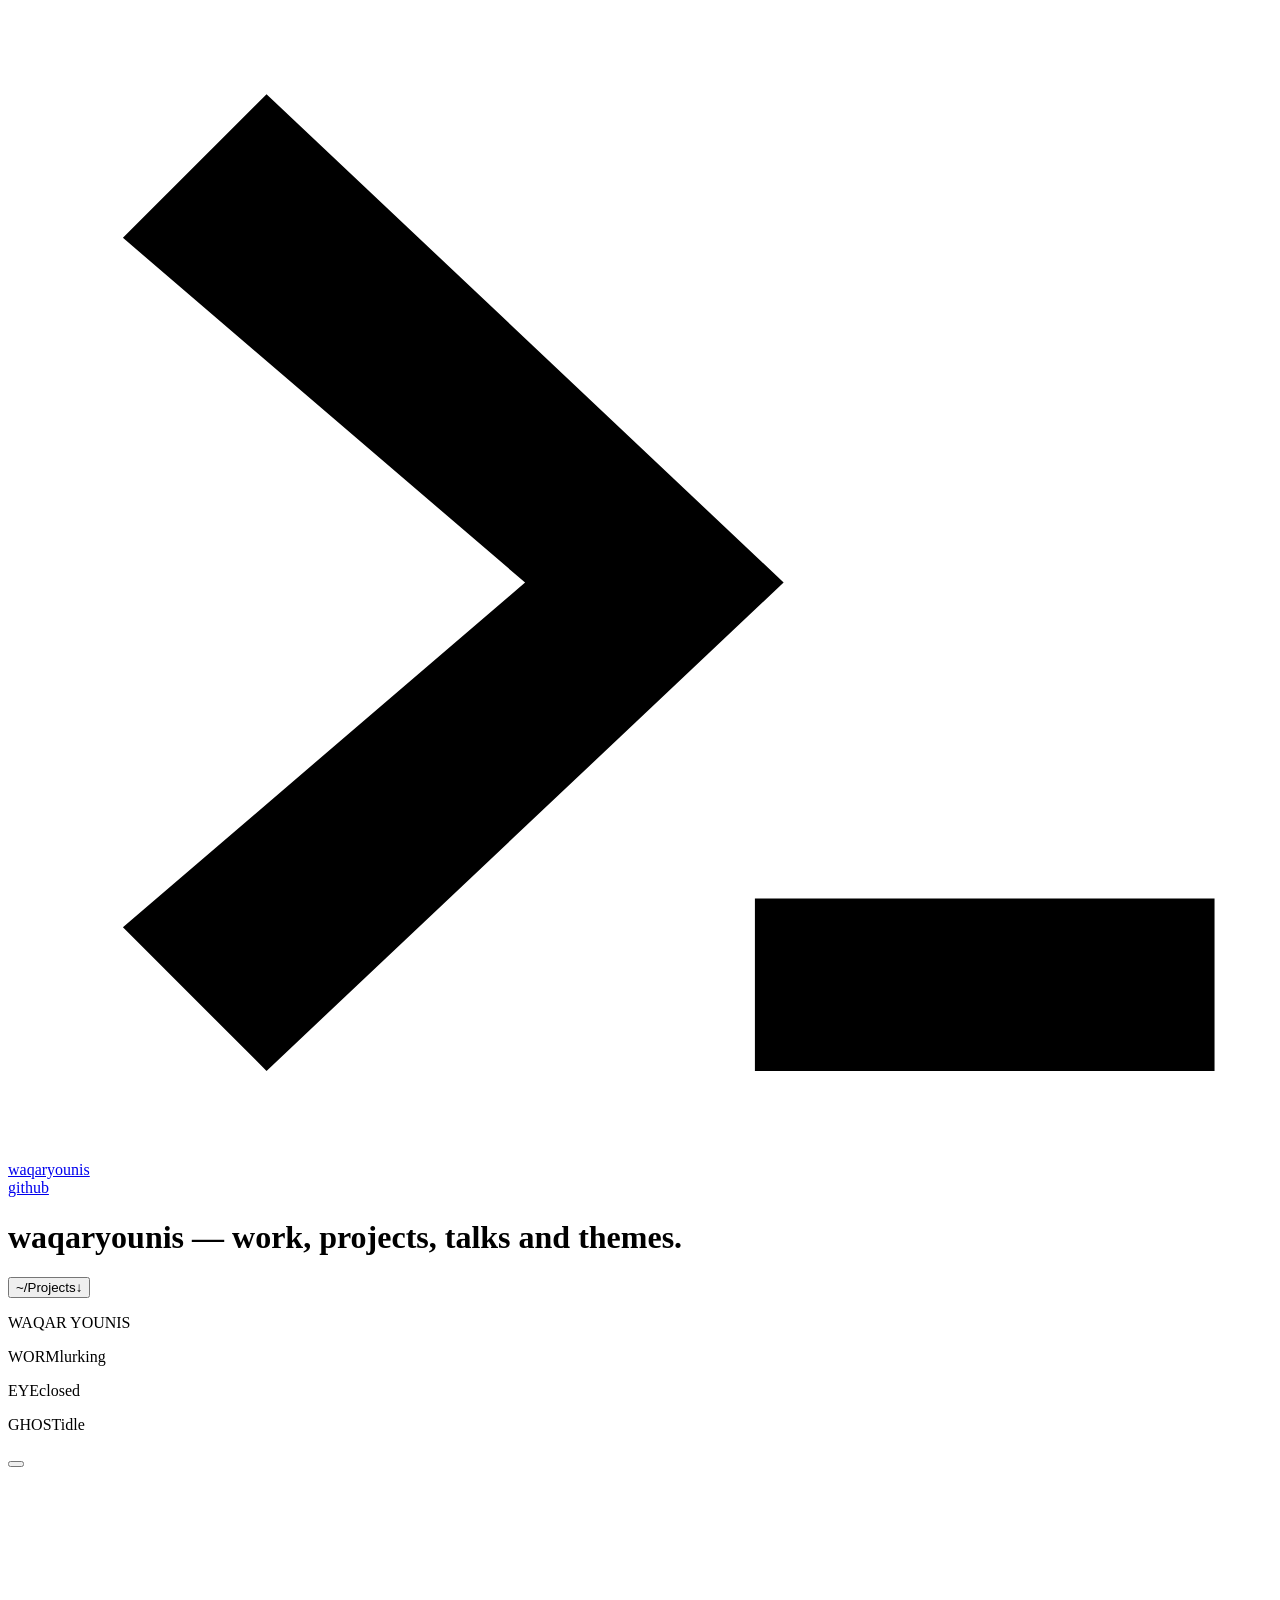
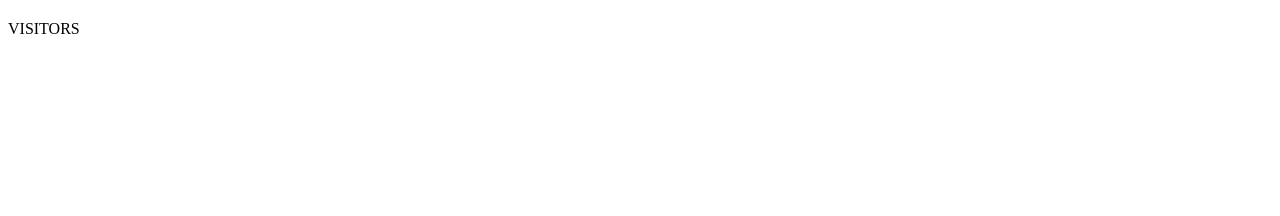
==== site/index.html @ 633fd1b9 "feat: personalize portfolio for Waqar Younis - Fill portfolio.config.json: about, links, work histor" ====
<!doctype html>
<html lang="en">
<head>
<meta charset="utf-8">
<meta name="viewport" content="width=device-width, initial-scale=1">
<title>waqaryounis</title>
<meta name="description" content="waqaryounis — work, projects, talks and themes, opened in an editor.">
<link rel="icon" href="/favicon.svg" type="image/svg+xml">
<link rel="stylesheet" href="/intros/shared/frame.css">
<link rel="stylesheet" href="editor.css">
</head>
<body>
<main class="stage">
  <header class="frame-top">
    <a class="brand" href="/" data-tip="back to the intro"><svg viewBox="0 0 88 80" aria-hidden="true"><path d="M8 16L36 40L8 64L18 74L54 40L18 6Z"/><path d="M52 62H84V74H52Z"/></svg><span>waqaryounis</span></a>
    <nav class="switch is-solo" aria-label="Elsewhere"><a href="https://github.com/suhaanrbr" rel="me">github</a></nav>
  </header>

  <h1 class="sr-only">waqaryounis — work, projects, talks and themes.</h1>

  <section class="editor" aria-label="Editor">
    <button class="tabline" type="button" aria-expanded="false" aria-controls="tree"><span class="tab-dir">~/Projects</span><span class="tab-file"></span><span class="tab-toggle" aria-hidden="true">↓</span></button>
    <nav class="wheel" id="tree" aria-label="Projects, themes and the log"></nav>
    <div class="pane">
      <p class="winbar"></p>
      <div class="buffer" tabindex="0" aria-live="polite"></div>
      <div class="eye-host" aria-hidden="true"></div>
    </div>
  </section>

  <div class="bar">
    <p class="bar-id" aria-hidden="true"><span class="bar-title">WAQAR YOUNIS</span><span class="bar-sub"><span class="cmd"></span><span class="hunt"></span><span class="keys"></span></span></p>
    <div class="bar-cols" aria-hidden="true"></div>
    <div class="bar-state" aria-hidden="true">
      <p class="col"><span class="label">WORM</span><span class="value" data-k="worm">lurking</span></p>
      <p class="col"><span class="label">EYE</span><span class="value" data-k="eye">closed</span></p>
      <p class="col"><span class="label">GHOST</span><span class="value" data-k="ghost">idle</span></p>
    </div>
    <button class="den" type="button" aria-label="worm" aria-pressed="false" data-tip="wake the worm"></button>
    <p class="bar-graph" aria-hidden="true"><span class="label span">VISITORS</span><span class="value end"></span><canvas></canvas></p>
  </div>
  <div class="desk" aria-hidden="true"></div>
</main>
<canvas class="overlay" aria-hidden="true"></canvas>
<script type="module" src="editor.js"></script>
</body>
</html>
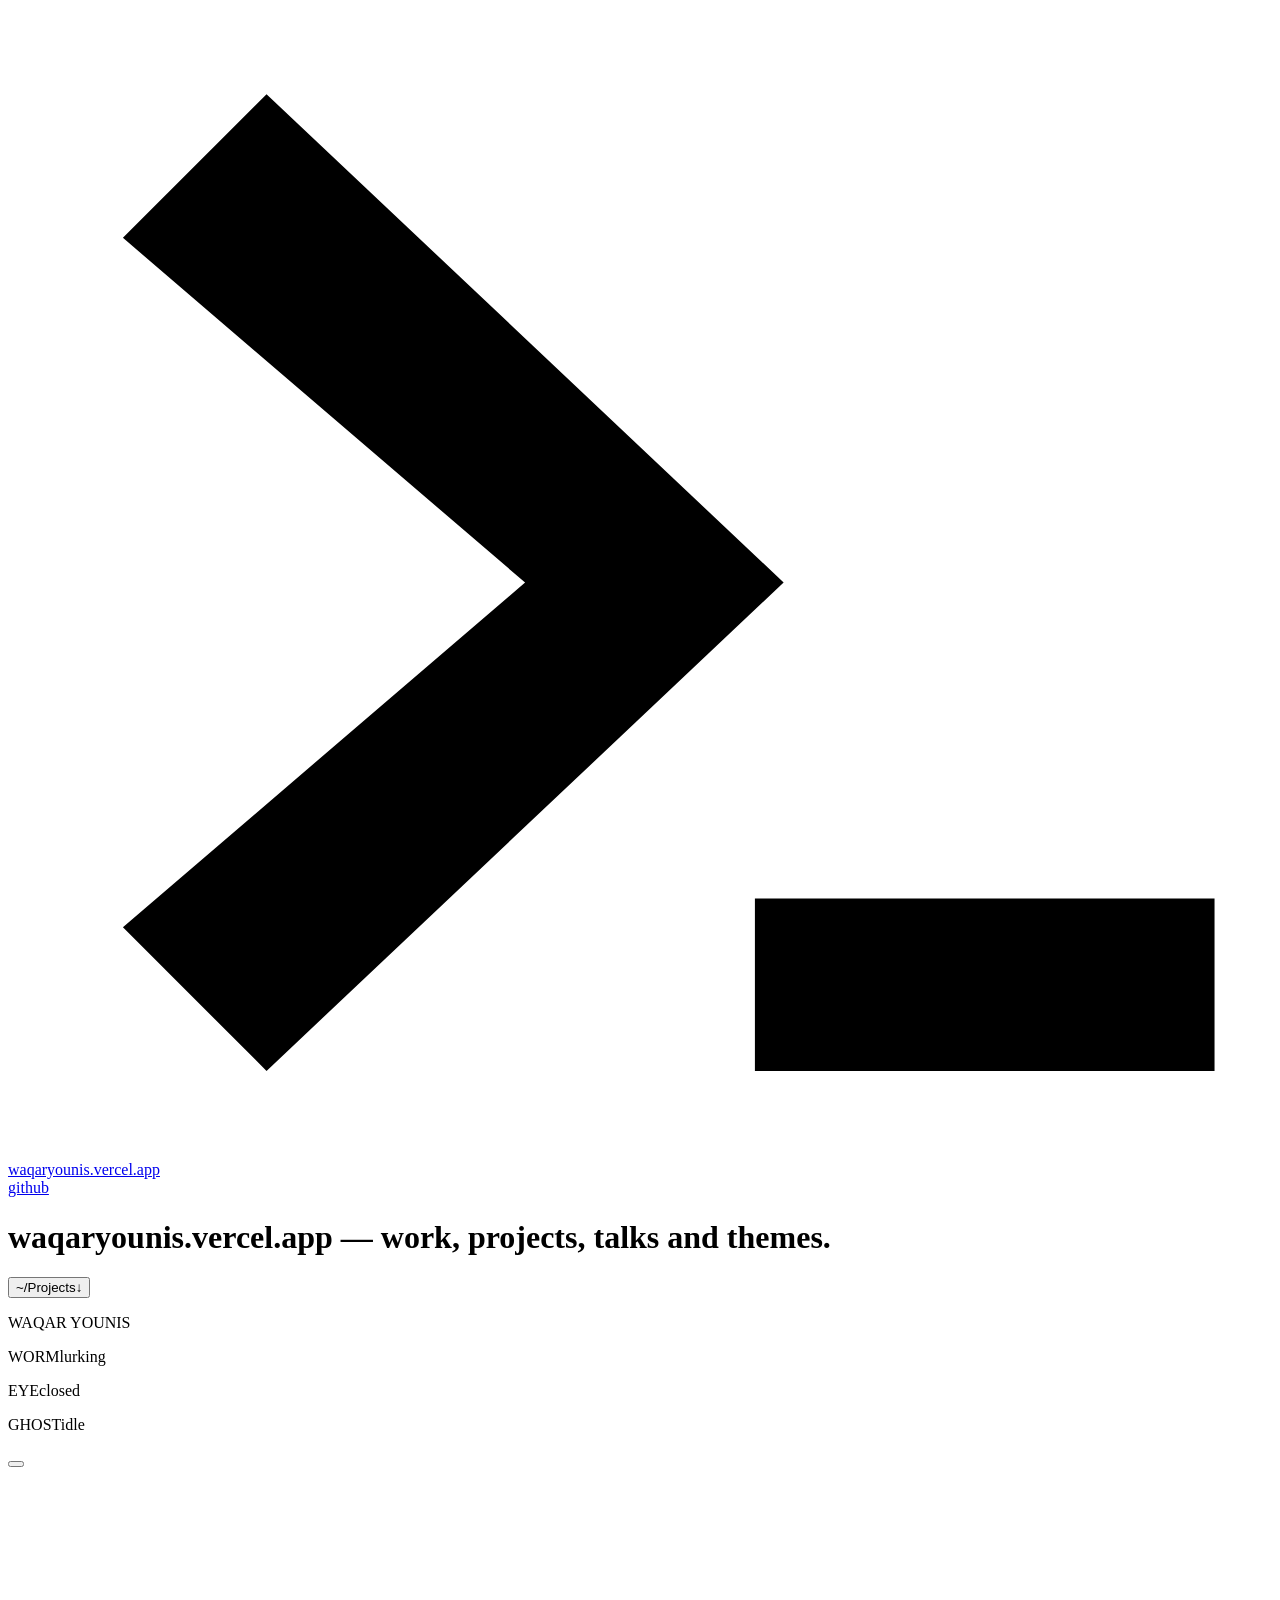
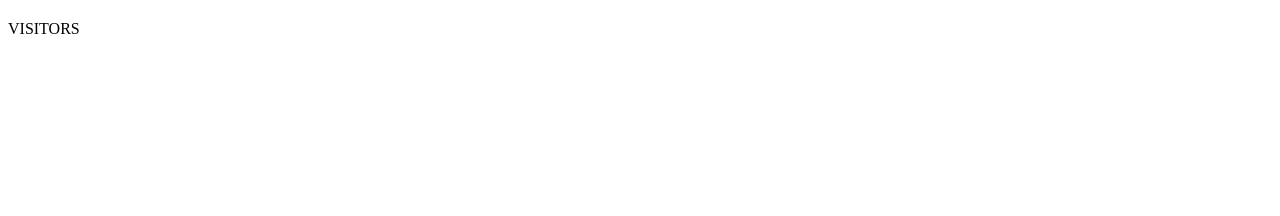
==== commit fe574fa5: "chore: set domain to waqaryounis.vercel.app and ignore Vercel files" ====
--- a/site/index.html
+++ b/site/index.html
@@ -3,8 +3,8 @@
 <head>
 <meta charset="utf-8">
 <meta name="viewport" content="width=device-width, initial-scale=1">
-<title>waqaryounis</title>
-<meta name="description" content="waqaryounis — work, projects, talks and themes, opened in an editor.">
+<title>waqaryounis.vercel.app</title>
+<meta name="description" content="waqaryounis.vercel.app — work, projects, talks and themes, opened in an editor.">
 <link rel="icon" href="/favicon.svg" type="image/svg+xml">
 <link rel="stylesheet" href="/intros/shared/frame.css">
 <link rel="stylesheet" href="editor.css">
@@ -12,11 +12,11 @@
 <body>
 <main class="stage">
   <header class="frame-top">
-    <a class="brand" href="/" data-tip="back to the intro"><svg viewBox="0 0 88 80" aria-hidden="true"><path d="M8 16L36 40L8 64L18 74L54 40L18 6Z"/><path d="M52 62H84V74H52Z"/></svg><span>waqaryounis</span></a>
+    <a class="brand" href="/" data-tip="back to the intro"><svg viewBox="0 0 88 80" aria-hidden="true"><path d="M8 16L36 40L8 64L18 74L54 40L18 6Z"/><path d="M52 62H84V74H52Z"/></svg><span>waqaryounis.vercel.app</span></a>
     <nav class="switch is-solo" aria-label="Elsewhere"><a href="https://github.com/suhaanrbr" rel="me">github</a></nav>
   </header>
 
-  <h1 class="sr-only">waqaryounis — work, projects, talks and themes.</h1>
+  <h1 class="sr-only">waqaryounis.vercel.app — work, projects, talks and themes.</h1>
 
   <section class="editor" aria-label="Editor">
     <button class="tabline" type="button" aria-expanded="false" aria-controls="tree"><span class="tab-dir">~/Projects</span><span class="tab-file"></span><span class="tab-toggle" aria-hidden="true">↓</span></button>
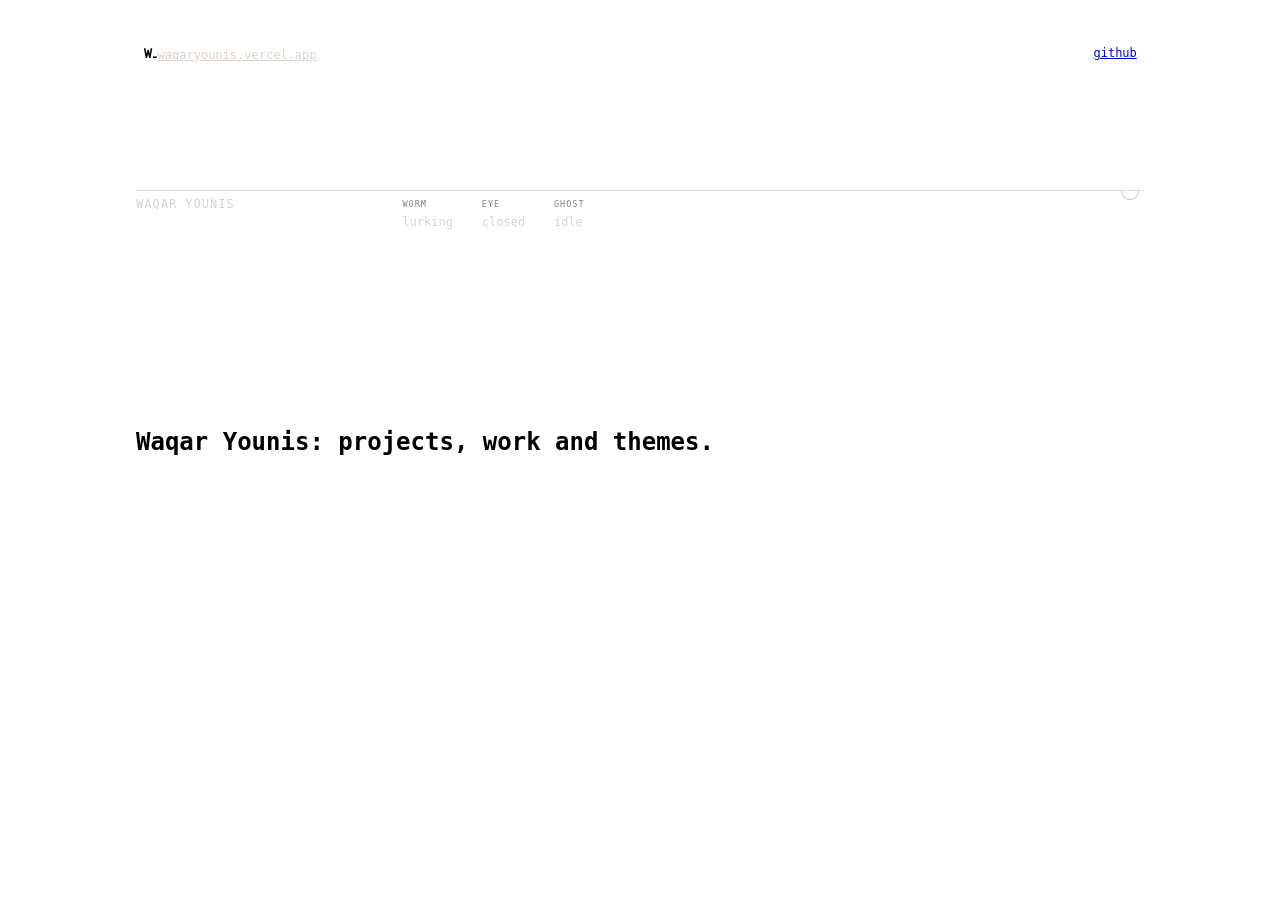
==== commit 56786493: "fix: audit fixes for security, polish and authenticity Security - vercel.json: Content-Security-Poli" ====
--- a/site/index.html
+++ b/site/index.html
@@ -4,19 +4,27 @@
 <meta charset="utf-8">
 <meta name="viewport" content="width=device-width, initial-scale=1">
 <title>waqaryounis.vercel.app</title>
-<meta name="description" content="waqaryounis.vercel.app — work, projects, talks and themes, opened in an editor.">
+<meta name="description" content="Waqar Younis: projects, work and themes, opened in an editor.">
 <link rel="icon" href="/favicon.svg" type="image/svg+xml">
+<meta property="og:type" content="website">
+<meta property="og:title" content="Waqar Younis | Developer Portfolio">
+<meta property="og:description" content="Becoming an AI/ML engineer, one epoch at a time. Shipped a game on Google Play and an AI app built on Gemini.">
+<meta property="og:url" content="https://waqaryounis.vercel.app/site/">
+<meta property="og:image" content="https://waqaryounis.vercel.app/social-card.png">
+<meta property="og:image:width" content="1200">
+<meta property="og:image:height" content="627">
+<meta name="twitter:card" content="summary_large_image">
 <link rel="stylesheet" href="/intros/shared/frame.css">
 <link rel="stylesheet" href="editor.css">
 </head>
 <body>
 <main class="stage">
   <header class="frame-top">
-    <a class="brand" href="/" data-tip="back to the intro"><svg viewBox="0 0 88 80" aria-hidden="true"><path d="M8 16L36 40L8 64L18 74L54 40L18 6Z"/><path d="M52 62H84V74H52Z"/></svg><span>waqaryounis.vercel.app</span></a>
+    <a class="brand" href="/" data-tip="back to the intro"><svg viewBox="0 0 88 80" aria-hidden="true"><path d="M2 8H13L19 47L26 18H34L41 47L47 8H58L46 74H37L30 45L23 74H14Z"/><path d="M62 63H88V74H62Z"/></svg><span>waqaryounis.vercel.app</span></a>
     <nav class="switch is-solo" aria-label="Elsewhere"><a href="https://github.com/suhaanrbr" rel="me">github</a></nav>
   </header>
 
-  <h1 class="sr-only">waqaryounis.vercel.app — work, projects, talks and themes.</h1>
+  <h1 class="sr-only">Waqar Younis: projects, work and themes.</h1>
 
   <section class="editor" aria-label="Editor">
     <button class="tabline" type="button" aria-expanded="false" aria-controls="tree"><span class="tab-dir">~/Projects</span><span class="tab-file"></span><span class="tab-toggle" aria-hidden="true">↓</span></button>
--- a/site/editor.css
+++ b/site/editor.css
@@ -0,0 +1,1924 @@
+body {
+  font-family: "Plex Mono", ui-monospace, monospace;
+  --bg: #0c0b0d;
+  --ink: #d8d1cc;
+  --dim: #7d8581;
+  --chrome: #9d9894;
+  --accent: #ff2fb3;
+  --line: #1a191a;
+  --kw: #bd5cff;
+  --str: #f2f2ea;
+  --fn: #6c70e0;
+  --ty: #53b1ca;
+  --num: #8f57ff;
+  --cell-w: 7.2px;
+  --cell-h: 13px;
+  --margin: 64px;
+  --wide: 1008px;
+  --desk-h: 184px;
+  --bar-h: 46px;
+  --eye-w: 216px;
+  transition: background-color 420ms cubic-bezier(0.23, 1, 0.32, 1), color 420ms cubic-bezier(0.23, 1, 0.32, 1);
+}
+
+.stage {
+  display: grid;
+  grid-template-columns: min(calc(100vw - 2 * var(--margin)), var(--wide));
+  grid-template-rows: calc(6 * var(--cell-h)) minmax(0, 1fr) var(--bar-h) var(--desk-h) var(--cell-h);
+  justify-content: center;
+  font: 400 12px/13px "Plex Mono", ui-monospace, monospace;
+}
+
+.frame-top {
+  position: relative;
+  inset: auto;
+  grid-row: 1;
+  display: block;
+}
+
+.brand {
+  position: absolute;
+  left: var(--cell-w);
+  top: calc(3 * var(--cell-h));
+  gap: var(--cell-w);
+  min-height: 0;
+  color: var(--ink);
+  font: 400 12px/13px "Plex Mono", ui-monospace, monospace;
+  letter-spacing: 0;
+}
+
+.brand svg {
+  width: calc(2 * var(--cell-w));
+  height: 12px;
+}
+
+.brand::after,
+.switch a::after {
+  content: "";
+  position: absolute;
+  inset: -16px -8px;
+}
+
+.switch {
+  position: absolute;
+  right: var(--cell-w);
+  top: calc(3 * var(--cell-h));
+}
+
+.switch a {
+  position: relative;
+  min-width: 0;
+  min-height: 0;
+  font: 400 12px/13px "Plex Mono", ui-monospace, monospace;
+  letter-spacing: 0;
+}
+
+.editor {
+  position: relative;
+  grid-row: 2;
+  display: grid;
+  grid-template-columns: calc(32 * var(--cell-w)) minmax(0, 1fr);
+  min-height: 0;
+}
+
+.tabline {
+  display: none;
+}
+
+.wheel {
+  position: relative;
+  min-height: 0;
+  border-right: 1px solid color-mix(in srgb, var(--dim) 30%, transparent);
+  outline: none;
+  touch-action: none;
+  user-select: none;
+  opacity: 0;
+  transition: opacity 420ms cubic-bezier(0.23, 1, 0.32, 1);
+}
+
+.wheel.is-in {
+  opacity: 1;
+}
+
+.wheel-ink {
+  position: absolute;
+  top: 0;
+  left: -150px;
+  pointer-events: none;
+}
+
+.wheel-list {
+  position: absolute;
+  inset: 0;
+  margin: 0;
+  padding: 0;
+  list-style: none;
+  clip-path: inset(0 0 0 -150px);
+}
+
+.wheel-item {
+  position: absolute;
+  left: 0;
+  top: 0;
+  width: 150px;
+  height: 94px;
+  padding: 0;
+  overflow: hidden;
+  border: 1px solid color-mix(in srgb, var(--dim) 50%, transparent);
+  background: var(--line);
+  cursor: pointer;
+  transform-origin: 50% 50%;
+}
+
+.wheel.is-dragging .wheel-item {
+  cursor: grabbing;
+}
+
+.wheel-item::after {
+  content: "";
+  position: absolute;
+  inset: 0;
+  background: var(--bg);
+  opacity: var(--shade, 0);
+  pointer-events: none;
+}
+
+.wheel-cap {
+  position: absolute;
+  right: 0;
+  bottom: 0;
+  left: 0;
+  padding: 1px 6px 2px;
+  overflow: hidden;
+  background: color-mix(in srgb, var(--bg) 84%, transparent);
+  color: var(--ink);
+  font: 400 11px/14px "Plex Mono", ui-monospace, monospace;
+  text-align: left;
+  text-overflow: ellipsis;
+  white-space: nowrap;
+  pointer-events: none;
+}
+
+.wheel-item img {
+  display: block;
+  width: 100%;
+  height: 100%;
+  object-fit: cover;
+  pointer-events: none;
+  -webkit-user-drag: none;
+}
+
+.wheel-item[aria-selected="true"] {
+  border-color: var(--accent);
+}
+
+.wheel-item:focus-visible {
+  outline: none;
+  box-shadow: inset 0 0 0 1px var(--accent);
+}
+
+
+.wheel-mark {
+  position: absolute;
+  left: 0;
+  top: 0;
+  border-top: 6px solid transparent;
+  border-bottom: 6px solid transparent;
+  border-left: 10px solid var(--accent);
+  pointer-events: none;
+}
+
+.wheel-hint {
+  position: absolute;
+  left: var(--cell-w);
+  bottom: 4px;
+  margin: 0;
+  color: var(--dim);
+  font-size: 10px;
+  pointer-events: none;
+}
+
+.pane {
+  position: relative;
+  display: grid;
+  grid-template-rows: calc(2 * var(--cell-h)) minmax(0, 1fr);
+  min-width: 0;
+  min-height: 0;
+}
+
+.winbar {
+  margin: 0;
+  padding: var(--cell-h) var(--cell-w) 0 calc(6 * var(--cell-w));
+  overflow: hidden;
+  color: var(--dim);
+  white-space: nowrap;
+  text-overflow: ellipsis;
+}
+
+.buffer {
+  min-height: 0;
+  overflow: auto;
+  padding-right: var(--eye-w);
+  padding-bottom: calc(6 * var(--cell-h));
+  outline: none;
+  scrollbar-width: none;
+}
+
+html {
+  scrollbar-width: none;
+}
+
+html::-webkit-scrollbar,
+.buffer::-webkit-scrollbar,
+.rack-wrap::-webkit-scrollbar {
+  display: none;
+}
+
+::highlight(worm-eaten) {
+  color: transparent;
+}
+
+
+.ln {
+  display: grid;
+  grid-template-columns: calc(6 * var(--cell-w)) minmax(0, 1fr);
+  min-height: var(--cell-h);
+}
+
+.ln .no {
+  padding-right: var(--cell-w);
+  color: var(--dim);
+  text-align: right;
+  opacity: 0.55;
+  user-select: none;
+}
+
+.ln .tx {
+  padding-right: var(--cell-w);
+  color: var(--ink);
+  white-space: pre-wrap;
+  overflow-wrap: anywhere;
+}
+
+.ln.is-tilde .no {
+  opacity: 0;
+}
+
+.ln.is-tilde .tx {
+  color: var(--dim);
+  opacity: 0.45;
+}
+
+.md-h {
+  color: var(--kw);
+}
+
+.md-h1 {
+  color: var(--accent);
+}
+
+.md-list {
+  color: var(--accent);
+}
+
+.md-code {
+  color: var(--str);
+}
+
+.md-fence,
+.md-quote,
+.md-comment {
+  color: var(--dim);
+}
+
+.md-num {
+  color: var(--num);
+}
+
+a.md-link {
+  color: var(--link, var(--fn));
+  text-decoration: underline;
+  text-decoration-color: color-mix(in srgb, currentColor 45%, transparent);
+  text-underline-offset: 2px;
+}
+
+a.md-link:hover {
+  text-decoration-color: currentColor;
+}
+
+.shot {
+  margin: var(--cell-h) calc(2 * var(--cell-w)) var(--cell-h) calc(6 * var(--cell-w));
+}
+
+.shot figcaption {
+  display: flex;
+  justify-content: space-between;
+  gap: var(--cell-w);
+  color: var(--dim);
+}
+
+.shot .frame {
+  position: relative;
+  margin-top: 4px;
+  overflow: hidden;
+  border: 1px solid color-mix(in srgb, var(--dim) 35%, transparent);
+  background: var(--line);
+}
+
+.shot .frame.is-xray {
+  cursor: ew-resize;
+  touch-action: pan-y;
+}
+
+.shot img {
+  display: block;
+  width: 100%;
+  height: auto;
+  user-select: none;
+  -webkit-user-drag: none;
+}
+
+.shot canvas {
+  position: absolute;
+  inset: 0;
+  width: 100%;
+  height: 100%;
+  pointer-events: none;
+}
+
+.eye-host {
+  position: absolute;
+  top: calc(3 * var(--cell-h));
+  right: var(--cell-w);
+  width: calc(var(--eye-w) - 2 * var(--cell-w));
+  aspect-ratio: 1.7;
+  pointer-events: none;
+}
+
+.desk {
+  grid-row: 4;
+  position: relative;
+  min-height: 0;
+}
+
+.tip {
+  position: fixed;
+  left: 0;
+  top: 0;
+  z-index: 60;
+  padding: 3px 6px;
+  border: 1px solid color-mix(in srgb, var(--dim) 45%, transparent);
+  background: var(--bg);
+  color: var(--ink);
+  font: 400 11px/1.3 "Plex Mono", ui-monospace, monospace;
+  white-space: pre;
+  pointer-events: none;
+}
+
+.tip[hidden] {
+  display: none;
+}
+
+.overlay {
+  position: fixed;
+  inset: 0;
+  z-index: 30;
+  width: 100vw;
+  height: 100vh;
+  pointer-events: none;
+}
+
+.bar {
+  position: relative;
+  grid-row: 3;
+  display: flex;
+  align-items: flex-start;
+  gap: calc(4 * var(--cell-w));
+  min-width: 0;
+  padding-top: 7px;
+  overflow: hidden;
+  border-top: 1px solid color-mix(in srgb, var(--dim) 32%, transparent);
+  color: var(--ink);
+  white-space: nowrap;
+}
+
+.bar p {
+  margin: 0;
+}
+
+.bar-id {
+  display: grid;
+  flex: 0 0 auto;
+  gap: 5px;
+  min-width: calc(29 * var(--cell-w));
+}
+
+.bar-title {
+  font-size: 12px;
+  line-height: 13px;
+  letter-spacing: 1px;
+}
+
+.bar-sub {
+  color: var(--dim);
+  font-size: 9px;
+  line-height: 13px;
+  letter-spacing: 0.4px;
+}
+
+.bar-sub .cmd,
+.bar-sub .hunt {
+  font-size: 11px;
+  letter-spacing: 0;
+}
+
+.bar-sub .cmd {
+  color: var(--ink);
+  white-space: pre;
+}
+
+.bar-sub .hunt {
+  color: var(--accent);
+  white-space: pre;
+}
+
+.bar-sub .cmd:not(:empty) ~ span,
+.bar-sub .hunt:not(:empty) + .keys {
+  display: none;
+}
+
+.bar.is-typing .cmd::after {
+  content: "";
+  display: inline-block;
+  width: 6px;
+  height: 11px;
+  margin-left: 1px;
+  vertical-align: -1px;
+  background: var(--accent);
+}
+
+.bar-cols,
+.bar-state {
+  display: flex;
+  flex: 0 0 auto;
+  gap: calc(4 * var(--cell-w));
+}
+
+.bar .col {
+  display: grid;
+  gap: 5px;
+}
+
+.bar .label {
+  color: var(--dim);
+  font-size: 8.5px;
+  line-height: 13px;
+  letter-spacing: 1px;
+}
+
+.bar .value {
+  font-size: 12px;
+  line-height: 13px;
+}
+
+.bar .value.is-hot {
+  color: var(--accent);
+}
+
+.bar-cols .value,
+.bar-graph .value {
+  color: var(--color1, var(--ink));
+}
+
+.bar-graph {
+  display: grid;
+  grid-template-columns: auto auto;
+  column-gap: calc(2 * var(--cell-w));
+  row-gap: 5px;
+  margin-left: auto !important;
+}
+
+.bar-graph .end {
+  text-align: right;
+}
+
+.bar-graph canvas {
+  grid-column: 1 / -1;
+  display: block;
+  margin-top: -2px;
+}
+
+.den {
+  --worm: 108, 112, 224;
+  position: absolute;
+  top: 0;
+  right: 0;
+  width: 28px;
+  height: 24px;
+  padding: 0;
+  border: 0;
+  background: none;
+  cursor: pointer;
+}
+
+.den::before {
+  content: "";
+  position: absolute;
+  top: 0;
+  left: 5px;
+  width: 18px;
+  height: 9px;
+  box-sizing: border-box;
+  border: 1px solid color-mix(in srgb, var(--dim) 45%, transparent);
+  border-top: 0;
+  border-radius: 0 0 9px 9px;
+  transition: border-color 160ms ease;
+}
+
+.den:focus-visible::before {
+  border-color: color-mix(in srgb, var(--ink) 70%, transparent);
+}
+
+@media (hover: hover) {
+  .den:hover::before {
+    border-color: color-mix(in srgb, var(--ink) 70%, transparent);
+  }
+}
+
+.den:focus-visible {
+  outline: 0;
+}
+
+.den::after {
+  content: "";
+  position: absolute;
+  top: 3px;
+  left: 11px;
+  width: 2px;
+  height: 2px;
+  border-radius: 1px;
+  background: rgb(var(--worm));
+  box-shadow: 4px 0 rgb(var(--worm));
+  opacity: 0;
+}
+
+.den[aria-pressed="false"]::after {
+  animation: den-eyes 8.4s ease-in-out infinite;
+}
+
+@keyframes den-eyes {
+  0%,
+  100% {
+    opacity: 0;
+    transform: none;
+  }
+  8%,
+  30% {
+    opacity: 1;
+    transform: none;
+  }
+  31% {
+    transform: scaleY(0.15);
+  }
+  32.5%,
+  45% {
+    transform: none;
+  }
+  48%,
+  57% {
+    transform: translateX(-1.5px);
+  }
+  61%,
+  64% {
+    transform: translateX(1.5px);
+  }
+  68%,
+  72% {
+    transform: none;
+  }
+  73%,
+  75% {
+    transform: scaleY(0.15);
+  }
+  74%,
+  76% {
+    transform: none;
+  }
+  86% {
+    opacity: 1;
+  }
+  92% {
+    opacity: 0;
+  }
+}
+
+.ln.term {
+  grid-template-columns: minmax(0, 1fr);
+  padding-left: calc(2 * var(--cell-w));
+}
+
+.t-prompt-row {
+  margin-top: var(--cell-h);
+}
+
+.t-user {
+  color: var(--fn);
+}
+
+.t-host,
+.t-key,
+.t-dim {
+  color: var(--dim);
+}
+
+.t-path {
+  color: var(--ty);
+}
+
+.t-git {
+  color: var(--kw);
+}
+
+.t-caret {
+  color: var(--accent);
+}
+
+.t-gauge {
+  color: var(--color1, var(--accent));
+}
+
+.t-gauge-off {
+  color: var(--dim);
+  opacity: 0.55;
+}
+
+.t-icon {
+  width: 12px;
+  height: 12px;
+  vertical-align: -2px;
+  fill: currentColor;
+}
+
+.t-glyph {
+  display: inline-block;
+  box-sizing: border-box;
+  width: 12px;
+  height: 12px;
+  border: 1px solid currentColor;
+  font-size: 8px;
+  line-height: 10px;
+  overflow: hidden;
+  text-align: center;
+  vertical-align: -2px;
+  opacity: 0.8;
+}
+
+.t-code {
+  display: grid;
+  margin: 2px 0 6px calc(6 * var(--cell-w));
+  color: color-mix(in srgb, var(--ink) 85%, transparent);
+  font-size: 11px;
+  white-space: pre-wrap;
+  overflow-wrap: normal;
+}
+
+.t-code > span {
+  grid-area: 1 / 1;
+  min-width: 0;
+}
+
+.t-measure {
+  visibility: hidden;
+}
+
+.t-call,
+.t-syn {
+  color: var(--color1, var(--accent));
+}
+
+.t-code.is-typing .t-live::after {
+  content: "";
+  display: inline-block;
+  width: 1px;
+  height: 1em;
+  margin-left: 1px;
+  vertical-align: -0.1em;
+  background: var(--ink);
+}
+
+.t-cal {
+  display: grid;
+  grid-template-columns: max-content repeat(var(--weeks), minmax(0, 1fr));
+  gap: 2px;
+  max-width: calc(4 * var(--cell-w) + var(--weeks) * 15px);
+  margin: 4px 0 0 calc(2 * var(--cell-w));
+  color: var(--dim);
+  font-size: 9px;
+  line-height: 1;
+}
+
+.t-cal-day {
+  align-self: center;
+  padding-right: 6px;
+}
+
+.t-cal-month,
+.t-cal-week {
+  white-space: nowrap;
+}
+
+.t-cal-month {
+  padding-bottom: 4px;
+}
+
+.t-cal-week {
+  padding-top: 3px;
+}
+
+.t-cal > i,
+.t-cal-legend i {
+  aspect-ratio: 1;
+  border-radius: 1px;
+  background: color-mix(in srgb, var(--ink) 9%, transparent);
+}
+
+.t-cal > i {
+  visibility: hidden;
+}
+
+.t-cal > i.is-on {
+  visibility: visible;
+}
+
+.t-cal i.l1 {
+  background: color-mix(in srgb, var(--ink) 30%, transparent);
+}
+
+.t-cal i.l2 {
+  background: color-mix(in srgb, var(--ink) 50%, transparent);
+}
+
+.t-cal i.l3 {
+  background: color-mix(in srgb, var(--ink) 72%, transparent);
+}
+
+.t-cal i.l4 {
+  background: var(--accent);
+}
+
+.t-cal > i.is-head {
+  outline: 1px solid var(--accent);
+  outline-offset: 1px;
+}
+
+.t-cal-legend {
+  display: flex;
+  justify-content: flex-end;
+  align-items: center;
+  gap: 3px;
+  margin: 4px 0 0;
+}
+
+.t-cal-legend i {
+  width: 9px;
+}
+
+.t-cal-legend i:first-of-type {
+  margin-left: 4px;
+}
+
+.t-cal-legend i:last-of-type {
+  margin-right: 4px;
+}
+
+.t-cursor::after {
+  content: "";
+  display: inline-block;
+  width: var(--cell-w);
+  height: var(--cell-h);
+  vertical-align: top;
+  background: var(--ink);
+  animation: t-blink 1.06s steps(1) infinite;
+}
+
+@keyframes t-blink {
+  50% {
+    opacity: 0;
+  }
+}
+
+.term-shot {
+  margin: 6px calc(2 * var(--cell-w)) 0;
+}
+
+.term-shot figcaption {
+  display: flex;
+  gap: calc(2 * var(--cell-w));
+  color: var(--dim);
+  white-space: nowrap;
+}
+
+.term-shot .t-name {
+  min-width: 0;
+  overflow: hidden;
+  color: var(--ink);
+  text-overflow: ellipsis;
+}
+
+.term-shot .t-help {
+  margin-left: auto;
+}
+
+.term-shot .frame {
+  position: relative;
+  aspect-ratio: 16 / 9;
+  margin-top: 4px;
+  overflow: hidden;
+  border: 1px solid color-mix(in srgb, var(--dim) 35%, transparent);
+  background: var(--line);
+}
+
+.term-shot .frame.is-xray {
+  cursor: ew-resize;
+  touch-action: pan-y;
+}
+
+.term-shot img {
+  position: absolute;
+  inset: 0;
+  display: block;
+  width: 100%;
+  height: 100%;
+  object-fit: contain;
+  opacity: 0;
+  transition: opacity 320ms cubic-bezier(0.23, 1, 0.32, 1);
+  user-select: none;
+  -webkit-user-drag: none;
+}
+
+.term-shot img.is-on {
+  opacity: 1;
+}
+
+.term-shot video {
+  position: absolute;
+  inset: 0;
+  display: block;
+  width: 100%;
+  height: 100%;
+  object-fit: contain;
+  opacity: 0;
+  transition: opacity 320ms cubic-bezier(0.23, 1, 0.32, 1);
+}
+
+.term-shot video.is-on {
+  opacity: 1;
+}
+
+.term-shot video::cue {
+  background: color-mix(in srgb, var(--bg) 82%, transparent);
+  color: var(--ink);
+  font: 400 12px/1.4 "Plex Mono", ui-monospace, monospace;
+}
+
+.t-play {
+  position: absolute;
+  top: 50%;
+  left: 50%;
+  z-index: 2;
+  display: inline-flex;
+  align-items: center;
+  gap: 6px;
+  padding: 4px 10px;
+  border: 1px solid color-mix(in srgb, var(--ink) 45%, transparent);
+  background: color-mix(in srgb, var(--bg) 84%, transparent);
+  color: var(--ink);
+  font: inherit;
+  cursor: pointer;
+  transform: translate(-50%, -50%);
+  transition: transform 160ms ease-out, border-color 160ms ease;
+}
+
+.t-play[hidden] {
+  display: none;
+}
+
+.t-play:hover {
+  border-color: var(--accent);
+}
+
+.t-play:active {
+  transform: translate(-50%, -50%) scale(0.97);
+}
+
+.t-play:focus-visible {
+  outline: none;
+  box-shadow: inset 0 0 0 1px var(--accent);
+}
+
+.t-play svg {
+  width: 10px;
+  height: 10px;
+  fill: currentColor;
+}
+
+.t-run {
+  position: relative;
+  display: block;
+  height: 1px;
+  margin-top: 5px;
+  overflow: hidden;
+  background: color-mix(in srgb, var(--dim) 30%, transparent);
+}
+
+.t-run i {
+  position: absolute;
+  inset: 0;
+  background: color-mix(in srgb, var(--ink) 70%, transparent);
+  transform: scaleX(0);
+  transform-origin: left;
+}
+
+.t-run.is-running i {
+  animation: t-run var(--run, 3800ms) linear forwards;
+}
+
+@keyframes t-run {
+  to {
+    transform: scaleX(1);
+  }
+}
+
+.term-shot canvas {
+  position: absolute;
+  inset: 0;
+  width: 100%;
+  height: 100%;
+  pointer-events: none;
+}
+
+.t-zoom,
+.arc-zoom {
+  position: absolute;
+  z-index: 3;
+  display: grid;
+  place-items: center;
+  width: 22px;
+  height: 22px;
+  padding: 0;
+  border: 0;
+  background: color-mix(in srgb, var(--bg) 72%, transparent);
+  color: var(--ink);
+  cursor: zoom-in;
+  opacity: 0;
+  transition: opacity 160ms ease;
+}
+
+.t-zoom svg,
+.arc-zoom svg {
+  width: 14px;
+  height: 14px;
+  fill: none;
+  stroke: currentColor;
+  stroke-width: 1.2;
+  shape-rendering: crispEdges;
+}
+
+.t-zoom {
+  right: 6px;
+  bottom: 6px;
+}
+
+.arc-grid li {
+  position: relative;
+  container-type: inline-size;
+}
+
+.arc-zoom {
+  top: calc(6px + (100cqw - 12px) * 9 / 16 - 26px);
+  right: 10px;
+}
+
+.term-shot .frame:hover .t-zoom,
+.arc-grid li:hover .arc-zoom,
+.t-zoom:focus-visible,
+.arc-zoom:focus-visible {
+  opacity: 1;
+  outline: none;
+}
+
+@media (hover: none) {
+  .t-zoom,
+  .arc-zoom {
+    opacity: 0.85;
+  }
+}
+
+.lb {
+  position: fixed;
+  inset: 0;
+  z-index: 50;
+  outline: none;
+}
+
+.lb[hidden] {
+  display: none;
+}
+
+.lb-back {
+  position: absolute;
+  inset: 0;
+  background: color-mix(in srgb, var(--bg) 94%, transparent);
+}
+
+.lb-stage {
+  position: fixed;
+  top: 0;
+  left: 0;
+  box-sizing: border-box;
+  border: 1px solid color-mix(in srgb, var(--dim) 45%, transparent);
+  background: var(--bg);
+  transform-origin: 0 0;
+  cursor: zoom-out;
+}
+
+.lb-img,
+.lb-film {
+  position: absolute;
+  inset: 0;
+  width: 100%;
+  height: 100%;
+  object-fit: contain;
+}
+
+.lb-film {
+  opacity: 0;
+  cursor: pointer;
+}
+
+.lb-film.is-on {
+  opacity: 1;
+}
+
+.lb-film::cue {
+  background: color-mix(in srgb, var(--bg) 82%, transparent);
+  color: var(--ink);
+  font: 400 12px/1.4 "Plex Mono", ui-monospace, monospace;
+}
+
+.lb-cap {
+  position: fixed;
+  top: 0;
+  left: 0;
+  display: flex;
+  justify-content: space-between;
+  gap: 16px;
+  margin: 0;
+  color: var(--dim);
+  font: 400 11px/13px "Plex Mono", ui-monospace, monospace;
+  white-space: pre;
+}
+
+.lb-cap > span:first-child {
+  min-width: 0;
+  overflow: hidden;
+  text-overflow: ellipsis;
+}
+
+.lb-cap > span:last-child {
+  flex: none;
+}
+
+.lb-b {
+  color: var(--ink);
+}
+
+.is-zoomed {
+  overscroll-behavior-x: none;
+}
+
+.lb-apply {
+  padding: 0;
+  border: 0;
+  background: none;
+  color: var(--ink);
+  font: inherit;
+  cursor: pointer;
+}
+
+.lb-apply:hover,
+.lb-apply:focus-visible {
+  outline: none;
+  text-decoration: underline;
+  text-underline-offset: 3px;
+}
+
+.t-dots {
+  display: flex;
+  flex-wrap: wrap;
+  gap: 4px;
+  margin: 6px 0 0;
+}
+
+.t-dot {
+  padding: 0 5px;
+  border: 1px solid color-mix(in srgb, var(--dim) 40%, transparent);
+  background: none;
+  color: var(--dim);
+  font: inherit;
+  cursor: pointer;
+}
+
+.t-dot[aria-current="true"] {
+  border-color: var(--accent);
+  background: var(--accent);
+  color: var(--bg);
+}
+
+.buffer[data-kind="about"] {
+  padding-bottom: 0;
+}
+
+.buffer[data-kind="about"] .wave {
+  margin-left: calc(2 * var(--cell-w));
+  margin-bottom: 0;
+}
+
+.rackview {
+  --strip: 26px;
+  --strip-gap: 4px;
+  padding: var(--cell-h) calc(2 * var(--cell-w)) calc(3 * var(--cell-h)) calc(6 * var(--cell-w));
+}
+
+.buffer[data-kind="themes"],
+.buffer[data-kind="more"],
+.buffer[data-kind="omarchy"] {
+  padding-bottom: 0;
+}
+
+.arc {
+  --fade-top: 0px;
+  --fade-bottom: 0px;
+  position: relative;
+  margin: 6px calc(2 * var(--cell-w)) 0;
+  overflow-y: auto;
+  overscroll-behavior: contain;
+  scrollbar-width: none;
+  -webkit-mask-image: linear-gradient(to bottom, transparent 0, #000 var(--fade-top), #000 calc(100% - var(--fade-bottom)), transparent 100%);
+  mask-image: linear-gradient(to bottom, transparent 0, #000 var(--fade-top), #000 calc(100% - var(--fade-bottom)), transparent 100%);
+}
+
+.arc::-webkit-scrollbar {
+  display: none;
+}
+
+.arc-inner {
+  position: relative;
+  padding: 22px 0 14px 30px;
+}
+
+.arc-grp {
+  position: relative;
+  padding-top: 32px;
+  margin-bottom: 20px;
+}
+
+.arc-mon {
+  position: absolute;
+  top: 4px;
+  left: -12px;
+  margin: 0;
+  color: var(--ink);
+  font: 400 10px/12px "Plex Mono", ui-monospace, monospace;
+  letter-spacing: 0.04em;
+}
+
+.arc-count {
+  color: var(--dim);
+}
+
+.arc-wire {
+  position: absolute;
+  top: 0;
+  left: 0;
+  overflow: visible;
+  pointer-events: none;
+  color: color-mix(in srgb, var(--dim) 30%, transparent);
+}
+
+.arc-wire line {
+  stroke: currentColor;
+  stroke-width: 1;
+  shape-rendering: crispEdges;
+}
+
+.arc-wire rect {
+  fill: color-mix(in srgb, var(--dim) 70%, transparent);
+}
+
+.arc-wire .arc-tip {
+  fill: none;
+  stroke: currentColor;
+  stroke-width: 1;
+}
+
+.arc-grid {
+  position: relative;
+  display: grid;
+  grid-template-columns: repeat(3, minmax(0, 1fr));
+  gap: 28px 12px;
+  margin: 0;
+  padding: 0;
+  list-style: none;
+}
+
+.arc-card {
+  display: block;
+  width: 100%;
+  padding: 5px 5px 6px;
+  border: 1px solid color-mix(in srgb, var(--ink) 16%, transparent);
+  background: color-mix(in srgb, var(--ink) 3%, var(--bg));
+  color: var(--ink);
+  font: inherit;
+  text-align: left;
+  cursor: pointer;
+}
+
+.arc-card img {
+  display: block;
+  width: 100%;
+  height: auto;
+  aspect-ratio: 16 / 9;
+  object-fit: cover;
+  background: var(--line);
+}
+
+.arc-card.is-on {
+  border-color: var(--accent);
+}
+
+.arc-card:focus-visible {
+  outline: none;
+  box-shadow: inset 0 0 0 1px var(--accent);
+}
+
+.arc-meta {
+  display: flex;
+  align-items: center;
+  justify-content: space-between;
+  gap: 6px;
+  margin-top: 5px;
+}
+
+.arc-name {
+  min-width: 0;
+  overflow: hidden;
+  font-size: 11px;
+  text-overflow: ellipsis;
+  white-space: nowrap;
+}
+
+.arc-stars {
+  color: var(--dim);
+  font-size: 9px;
+  white-space: nowrap;
+}
+
+.arc-stars b {
+  margin-left: 4px;
+  padding: 0 4px;
+  background: var(--color1, var(--accent));
+  color: var(--bg);
+  font-weight: 400;
+}
+
+.arc-sw {
+  display: flex;
+  align-items: center;
+  height: 10px;
+  margin-top: 4px;
+}
+
+.arc-sw i {
+  width: 9px;
+  height: 7px;
+}
+
+.arc-note {
+  color: var(--dim);
+  font-size: 9px;
+  white-space: nowrap;
+}
+
+.buffer[data-kind="more"] .arc-meta,
+.buffer[data-kind="omarchy"] .arc-meta {
+  flex-direction: column;
+  align-items: stretch;
+  gap: 3px;
+}
+
+.buffer[data-kind="more"] .arc-name,
+.buffer[data-kind="omarchy"] .arc-name {
+  white-space: normal;
+  overflow-wrap: anywhere;
+}
+
+.t-mark {
+  display: inline-block;
+  vertical-align: -1px;
+  background: var(--accent);
+}
+
+.t-mark-omarchy {
+  width: 83px;
+  height: 19px;
+  margin: 8px 0 5px;
+  vertical-align: top;
+  -webkit-mask: url("data:image/svg+xml,%3Csvg xmlns=%27http://www.w3.org/2000/svg%27 viewBox=%270 0 16 16%27%3E%3Cpath d=%27M3 8.5l3.2 3.2L13 4.8%27 fill=%27none%27 stroke=%27black%27 stroke-width=%272.2%27/%3E%3C/svg%3E") center / contain no-repeat;
+  mask: url("data:image/svg+xml,%3Csvg xmlns=%27http://www.w3.org/2000/svg%27 viewBox=%270 0 16 16%27%3E%3Cpath d=%27M3 8.5l3.2 3.2L13 4.8%27 fill=%27none%27 stroke=%27black%27 stroke-width=%272.2%27/%3E%3C/svg%3E") center / contain no-repeat;
+}
+
+.buffer:has(.wave[data-panel="1"]) .t-family {
+  display: none;
+}
+
+.t-hang .tx {
+  padding-left: calc(9 * var(--cell-w));
+  text-indent: calc(-9 * var(--cell-w));
+}
+
+.t-done {
+  color: var(--dim);
+}
+
+.fam {
+  display: block;
+  width: auto;
+  height: 27px;
+  overflow: visible;
+}
+
+.fam-lines line,
+.fam-lines circle {
+  fill: none;
+  stroke: currentColor;
+  stroke-width: 0.9;
+  stroke-linecap: round;
+}
+
+.fam-dots circle {
+  fill: currentColor;
+}
+
+.t-family .fam {
+  height: 26px;
+  color: color-mix(in srgb, var(--ink) 80%, transparent);
+}
+
+.arc-shot {
+  position: relative;
+  display: block;
+}
+
+.arc-badge {
+  position: absolute;
+  top: 5px;
+  right: 5px;
+  display: block;
+  padding: 3px 5px;
+  background: color-mix(in srgb, var(--bg) 82%, transparent);
+}
+
+.arc-omarchy {
+  display: block;
+  width: 58px;
+  height: 13px;
+  background: var(--accent);
+  -webkit-mask: url("data:image/svg+xml,%3Csvg xmlns=%27http://www.w3.org/2000/svg%27 viewBox=%270 0 16 16%27%3E%3Cpath d=%27M3 8.5l3.2 3.2L13 4.8%27 fill=%27none%27 stroke=%27black%27 stroke-width=%272.2%27/%3E%3C/svg%3E") center / contain no-repeat;
+  mask: url("data:image/svg+xml,%3Csvg xmlns=%27http://www.w3.org/2000/svg%27 viewBox=%270 0 16 16%27%3E%3Cpath d=%27M3 8.5l3.2 3.2L13 4.8%27 fill=%27none%27 stroke=%27black%27 stroke-width=%272.2%27/%3E%3C/svg%3E") center / contain no-repeat;
+}
+
+.t-mount.rackview {
+  padding: 6px calc(2 * var(--cell-w)) 0;
+}
+
+.rack-wrap {
+  position: relative;
+}
+
+.rack-stats {
+  display: flex;
+  flex-wrap: wrap;
+  align-content: flex-start;
+  gap: 4px calc(3 * var(--cell-w));
+  min-height: calc(2 * var(--cell-h) + 4px);
+  margin: 14px 0 0;
+  color: var(--dim);
+}
+
+.rack-stats b {
+  color: var(--ink);
+  font-weight: 400;
+}
+
+.rack-stats .rs-name {
+  color: var(--accent);
+  text-decoration: underline;
+  text-decoration-color: color-mix(in srgb, var(--accent) 45%, transparent);
+  text-underline-offset: 2px;
+}
+
+.rack-stats .rs-flag {
+  color: var(--kw);
+}
+
+
+.wave {
+  position: relative;
+  height: 300px;
+  margin: 0 calc(2 * var(--cell-w)) var(--cell-h) calc(6 * var(--cell-w));
+  overflow: clip;
+  isolation: isolate;
+  pointer-events: none;
+}
+
+.wave canvas,
+.wave-leaders {
+  position: absolute;
+  inset: 0;
+  width: 100%;
+  height: 100%;
+}
+
+.wave-code {
+  position: absolute;
+  inset: 0 auto auto 0;
+  visibility: hidden;
+  color: var(--ink);
+  font: 400 12px/1.5 "Plex Mono", ui-monospace, monospace;
+  white-space: pre;
+  text-shadow: 0 0 3px var(--bg), 0 1px 8px var(--bg);
+  will-change: transform;
+  mask-image: linear-gradient(90deg, #000 var(--code-solid, 100%), transparent var(--code-edge, 120%));
+}
+
+.wave-code code {
+  font: inherit;
+}
+
+.wave-code .code-accent {
+  color: var(--accent);
+}
+
+.wave-leader {
+  fill: none;
+  stroke: var(--dim);
+  stroke-width: 0.75;
+  vector-effect: non-scaling-stroke;
+}
+
+.wave-target {
+  fill: var(--dim);
+}
+
+.wave-leaders [data-annotation="accent"] .wave-target {
+  fill: var(--accent);
+}
+
+.rack {
+  display: flex;
+  gap: var(--strip-gap);
+  height: clamp(260px, 40vh, 480px);
+  margin: 0;
+  padding: 0;
+  list-style: none;
+}
+
+.strip {
+  position: relative;
+  flex: 0 0 var(--strip);
+  min-width: 0;
+  transition: flex-basis 0.55s cubic-bezier(0.2, 0.8, 0.2, 1), flex-grow 0.55s cubic-bezier(0.2, 0.8, 0.2, 1);
+}
+
+.strip.is-open {
+  flex: 1 1 var(--strip);
+}
+
+.strip-btn {
+  position: absolute;
+  inset: 0;
+  width: 100%;
+  padding: 0;
+  overflow: hidden;
+  border: 0;
+  background: var(--line);
+  color: var(--ink);
+  cursor: pointer;
+}
+
+.strip.is-open .strip-btn {
+  cursor: default;
+}
+
+.strip-btn img {
+  position: absolute;
+  inset: 0;
+  width: 100%;
+  height: 100%;
+  object-fit: cover;
+  object-position: var(--pos, 50% 45%);
+  filter: grayscale(1) brightness(0.6) contrast(1.06);
+  transition: filter 0.45s ease;
+}
+
+.strip-btn:hover img,
+.strip-btn:focus-visible img {
+  filter: grayscale(1) brightness(0.92) contrast(1.06);
+}
+
+.strip.is-open .strip-btn img {
+  filter: none;
+}
+
+.strip-btn:focus-visible {
+  outline-offset: -3px;
+}
+
+.strip-name {
+  position: absolute;
+  top: 12px;
+  left: 50%;
+  transform: translateX(-50%);
+  writing-mode: vertical-rl;
+  white-space: nowrap;
+  font: 400 11px/1 "Plex Mono", ui-monospace, monospace;
+  letter-spacing: 0.02em;
+  text-shadow: 0 0 6px rgb(0 0 0 / 0.9);
+  color: #f4f1ea;
+  transition: opacity 0.3s ease;
+}
+
+.strip.is-open .strip-name {
+  opacity: 0;
+}
+
+.strip-chips {
+  position: absolute;
+  inset: auto 0 0;
+  display: grid;
+  grid-template-rows: repeat(8, 9px);
+}
+
+.strip.is-open .strip-chips {
+  grid-template-rows: none;
+  grid-template-columns: repeat(8, minmax(0, 1fr));
+  height: 16px;
+}
+
+.gitlog {
+  padding: var(--cell-h) calc(2 * var(--cell-w)) calc(3 * var(--cell-h)) calc(6 * var(--cell-w));
+}
+
+.gl-comment {
+  margin: 0 0 var(--cell-h);
+  color: var(--dim);
+}
+
+.gl-count {
+  margin: 0;
+  color: var(--accent);
+  font: 400 12px/10px "Plex Mono", ui-monospace, monospace;
+  letter-spacing: -0.02em;
+  white-space: pre;
+}
+
+.gl-caption {
+  margin: var(--cell-h) 0 calc(2 * var(--cell-h));
+  color: var(--dim);
+}
+
+.gl-caption b {
+  color: var(--ink);
+  font-weight: 400;
+}
+
+.gl-grid {
+  --weeks: 38;
+  display: grid;
+  grid-template-columns: repeat(var(--weeks), minmax(0, 1fr));
+  grid-template-rows: repeat(7, auto);
+  grid-auto-flow: column;
+  gap: 3px;
+  max-width: calc(var(--weeks) * 15px);
+}
+
+.gl-cell {
+  aspect-ratio: 1;
+  border-radius: 2px;
+  background: var(--line);
+  transition: background-color 180ms ease, box-shadow 180ms ease;
+}
+
+.gl-cell.is-lit.l1 {
+  background: color-mix(in srgb, var(--accent) 28%, var(--line));
+}
+
+.gl-cell.is-lit.l2 {
+  background: color-mix(in srgb, var(--accent) 50%, var(--line));
+}
+
+.gl-cell.is-lit.l3 {
+  background: color-mix(in srgb, var(--accent) 75%, var(--line));
+}
+
+.gl-cell.is-lit.l4 {
+  background: var(--accent);
+}
+
+.gl-cell.is-future {
+  opacity: 0.35;
+}
+
+.gl-cell.is-scan {
+  box-shadow: 0 0 0 1px var(--ink);
+}
+
+.gl-months {
+  display: grid;
+  grid-template-columns: repeat(var(--weeks), minmax(0, 1fr));
+  max-width: calc(var(--weeks) * 15px);
+  margin-top: 6px;
+  color: var(--dim);
+  font-size: 10px;
+}
+
+.gl-months span {
+  grid-row: 1;
+  white-space: nowrap;
+}
+
+.gl-stats {
+  margin: calc(2 * var(--cell-h)) 0 0;
+  padding-top: var(--cell-h);
+  border-top: 1px solid var(--line);
+  color: var(--dim);
+}
+
+.gl-stats b {
+  color: var(--ink);
+  font-weight: 400;
+}
+
+@media (max-width: 1100px) {
+  body {
+    --margin: 36px;
+    --eye-w: 184px;
+  }
+}
+
+@media (max-width: 700px) {
+  .arc-grid {
+    grid-template-columns: repeat(2, minmax(0, 1fr));
+    gap: 24px 10px;
+  }
+
+  .arc-meta {
+    flex-direction: column;
+    align-items: flex-start;
+    gap: 3px;
+  }
+
+  .arc-badge {
+    top: 4px;
+    right: 4px;
+    padding: 2px 4px;
+  }
+
+  .arc-omarchy {
+    width: 48px;
+    height: 11px;
+  }
+
+  .buffer[data-kind="more"] .arc-name,
+  .buffer[data-kind="omarchy"] .arc-name {
+    font-size: 10px;
+  }
+}
+
+@media (max-width: 900px) {
+  .rack-wrap {
+    overflow-x: auto;
+    overscroll-behavior-x: contain;
+    scrollbar-width: none;
+  }
+
+  .rack {
+    width: max-content;
+    height: 400px;
+  }
+
+  .strip.is-open {
+    flex: 0 0 min(300px, 72vw);
+  }
+
+}
+
+@media (max-width: 800px) {
+  body {
+    --margin: 20px;
+  }
+}
+
+@media (min-width: 701px) and (max-width: 830px) {
+  body {
+    --margin: 20px;
+    --eye-w: clamp(88px, 100vw - 620px, 184px);
+  }
+}
+
+@media (max-width: 999px) {
+  .bar-state {
+    display: none;
+  }
+}
+
+@media (max-width: 700px) {
+  .editor {
+    grid-template-columns: minmax(0, 1fr);
+    grid-template-rows: calc(2 * var(--cell-h)) minmax(0, 1fr);
+  }
+
+  .tabline {
+    display: flex;
+    align-items: center;
+    gap: 0;
+    min-width: 0;
+    padding: 0 var(--cell-w);
+    border: 0;
+    background: var(--line);
+    color: var(--chrome);
+    font: inherit;
+    text-align: left;
+    cursor: pointer;
+  }
+
+  .tab-dir {
+    color: var(--fn);
+  }
+
+  .tab-file {
+    flex: 1;
+    min-width: 0;
+    overflow: hidden;
+    color: var(--ink);
+    text-overflow: ellipsis;
+    white-space: nowrap;
+  }
+
+  .tab-toggle {
+    padding-left: var(--cell-w);
+    color: var(--dim);
+  }
+
+  body {
+    --eye-w: 0px;
+    --desk-h: 0px;
+    --eye-hw: clamp(0px, 100vw - 2 * (var(--margin) + 124px), 104px);
+  }
+
+  .desk,
+  .winbar {
+    display: none;
+  }
+
+  /* On phones the eye has no free space: centred at the top it sat over the header text. */
+  .eye-host {
+    display: none;
+  }
+
+  .wheel-hint {
+    visibility: hidden;
+  }
+
+  .buffer.is-cut {
+    -webkit-mask-image: linear-gradient(to bottom, #000 calc(100% - var(--fade)), transparent);
+    mask-image: linear-gradient(to bottom, #000 calc(100% - var(--fade)), transparent);
+  }
+
+  .wheel {
+    position: absolute;
+    inset: calc(2 * var(--cell-h)) 0 0;
+    z-index: 5;
+    display: none;
+    border-right: 0;
+    background: var(--bg);
+  }
+
+  .editor.is-tree-open .wheel {
+    display: block;
+  }
+
+  .bar-id {
+    min-width: 0;
+  }
+
+  .bar-cols,
+  .bar-state {
+    display: none;
+  }
+
+  .term-shot {
+    margin-right: 0;
+  }
+
+  .t-cal {
+    gap: 1.5px;
+    margin-left: 0;
+  }
+
+  .t-code {
+    margin-left: 0;
+  }
+
+  .pane {
+    grid-row: 2;
+    grid-template-rows: minmax(0, 1fr);
+  }
+
+  .ln {
+    grid-template-columns: calc(4 * var(--cell-w)) minmax(0, 1fr);
+  }
+
+  .shot,
+  .rackview,
+  .gitlog,
+  .wave {
+    margin-left: 0;
+    padding-left: 0;
+  }
+
+  .wave {
+    height: 240px;
+    margin-top: 6px;
+    margin-right: 0;
+  }
+
+  .shot {
+    margin-right: 0;
+  }
+
+  .brand span {
+    display: inline;
+  }
+}
+
+@media (max-width: 380px) {
+  body {
+    --margin: 16px;
+  }
+}
+
+@media (prefers-reduced-motion: reduce) {
+  .t-cursor::after {
+    animation: none;
+  }
+
+  .den[aria-pressed="false"]::after {
+    animation: none;
+    opacity: 0.8;
+  }
+
+  .term-shot img,
+  .term-shot video,
+  .t-play {
+    transition: none;
+  }
+
+  .t-run {
+    display: none;
+  }
+
+  body,
+  .wheel,
+  .strip,
+  .strip-btn img,
+  .strip-name,
+  .gl-cell {
+    transition: none;
+  }
+}
+
+/* visitor graph needs a /api/seen backend (the original used its own); hidden until you add one */
+.bar-graph{display:none}
+
+/* bright screenshots are dimmed by terminal.js (--shot-dim) so they don't flash against the dark UI; hover/focus shows them true */
+.term-shot img {
+  filter: brightness(var(--shot-dim, 1));
+  transition: opacity 520ms cubic-bezier(0.23, 1, 0.32, 1), filter 240ms ease;
+}
+
+.term-shot .frame:hover img,
+.term-shot .frame:focus-within img {
+  filter: none;
+}
